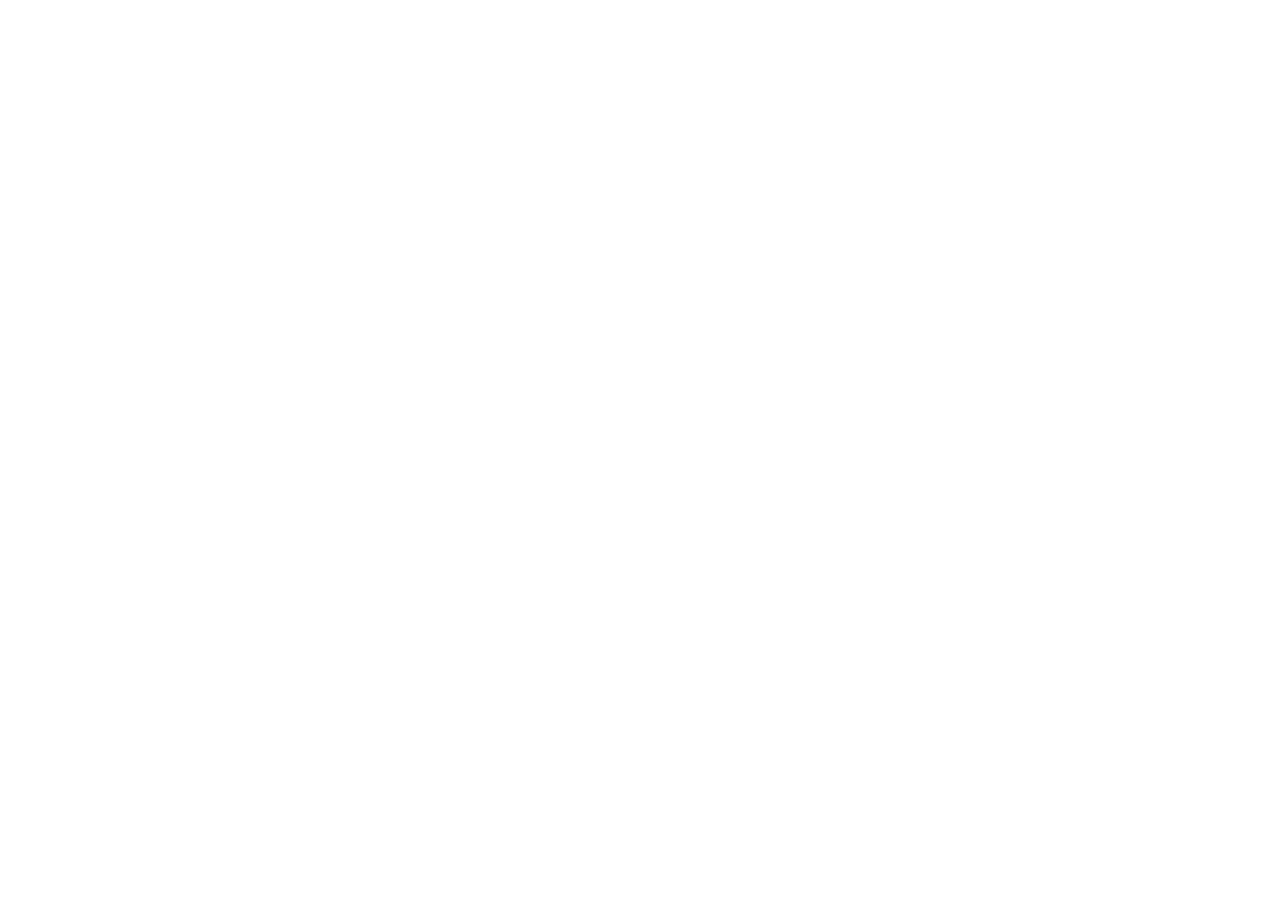
==== index.html @ 356bc5d8 "first commit" ====
<!DOCTYPE html>
<html lang="en">
<head>
    <meta charset="UTF-8">
    <meta http-equiv="X-UA-Compatible" content="IE=edge">
    <meta name="viewport" content="width=device-width, initial-scale=1.0">
    <title>Document</title>
</head>
<body>
    
</body>
</html>
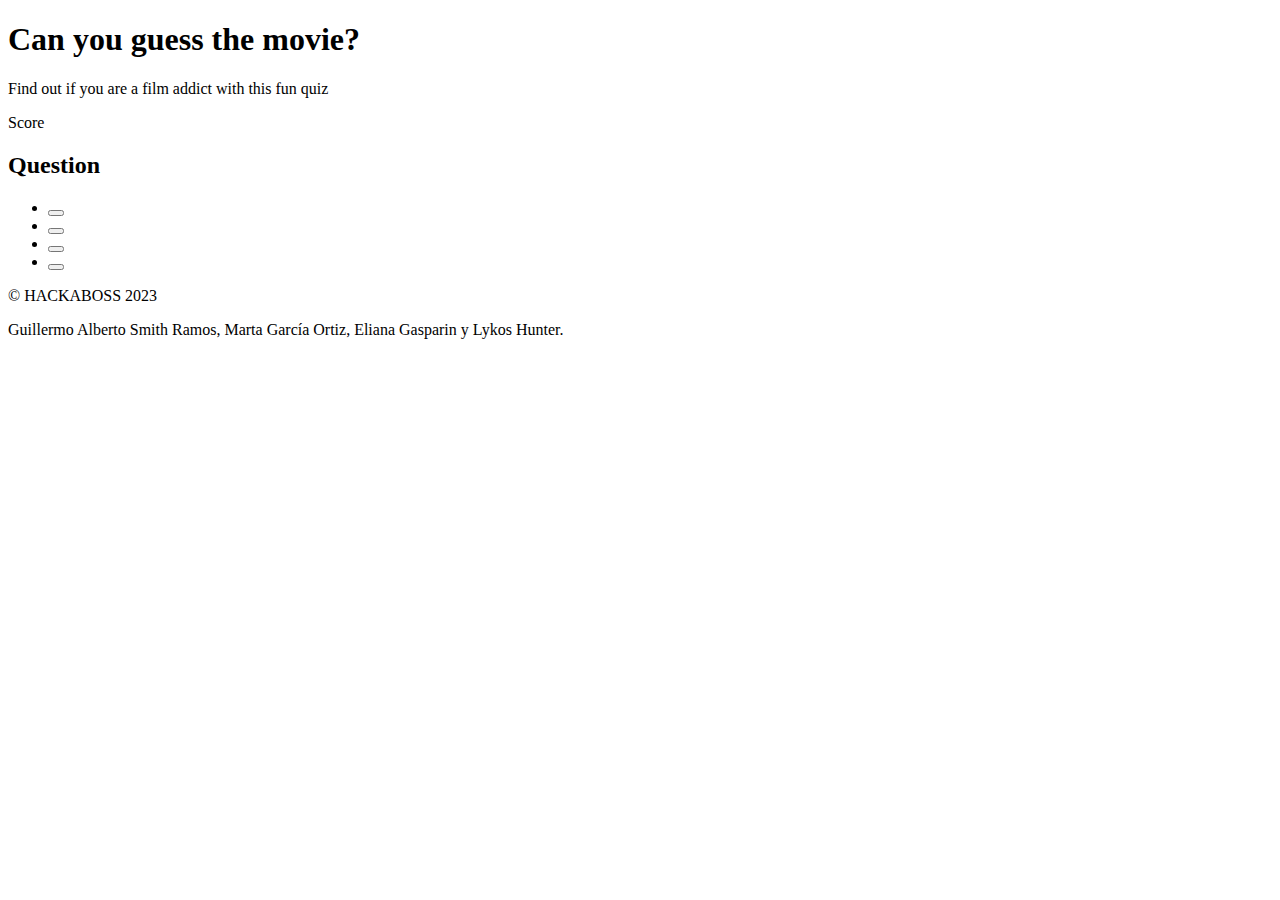
==== commit a0ecbfc1: "primer html base" ====
--- a/index.html
+++ b/index.html
@@ -1,12 +1,32 @@
 <!DOCTYPE html>
-<html lang="en">
+<html lang="es">
 <head>
     <meta charset="UTF-8">
     <meta http-equiv="X-UA-Compatible" content="IE=edge">
     <meta name="viewport" content="width=device-width, initial-scale=1.0">
-    <title>Document</title>
+    <title>Movie Quiz</title>
 </head>
 <body>
-    
+    <header>
+        <h1>Can you guess the movie?</h1>
+        <p>Find out if you are a film addict with this fun quiz</p>
+    </header>
+    <main>
+        <div>
+            <p>Score</p>
+        </div>
+        <h2 id="question">Question</h2>
+        <ul>
+            <li><button class="answers"></button></li>
+            <li><button class="answers"></button></li>
+            <li><button class="answers"></button></li>
+            <li><button class="answers"></button></li>
+        </ul>
+    </main>
+    <footer>
+        <p>&copy; HACKABOSS 2023</p>
+        <p>Guillermo Alberto Smith Ramos, Marta García Ortiz, Eliana Gasparin y Lykos Hunter.</p>
+    </footer>
+    <script type="module" src="moviequiz.js"></script>
 </body>
 </html>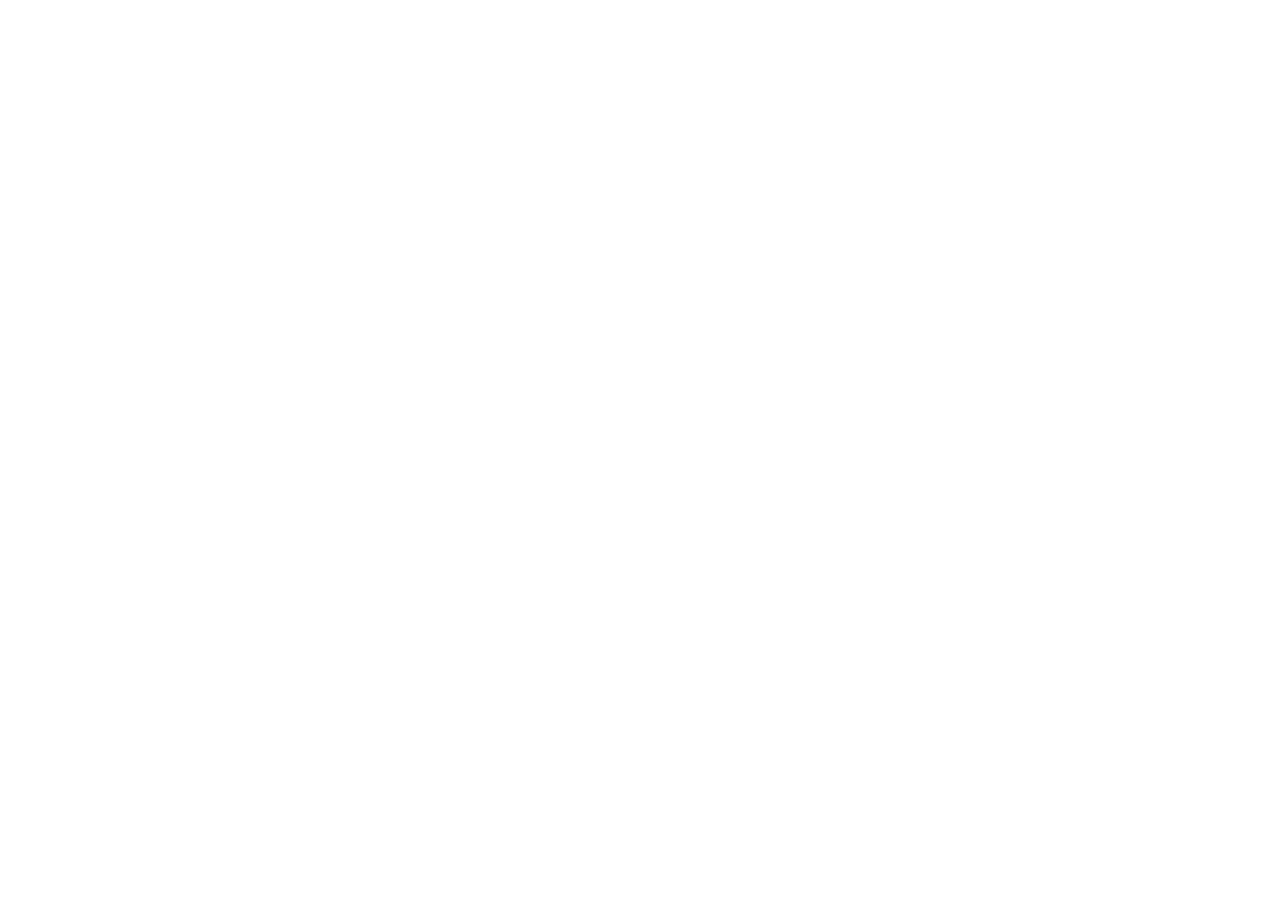
==== commit d0575ba8: "estilo" ====
--- a/index.html
+++ b/index.html
@@ -1,32 +1,13 @@
 <!DOCTYPE html>
-<html lang="es">
+<html lang="en">
 <head>
     <meta charset="UTF-8">
     <meta http-equiv="X-UA-Compatible" content="IE=edge">
     <meta name="viewport" content="width=device-width, initial-scale=1.0">
-    <title>Movie Quiz</title>
+    <title>Document</title>
+    <link rel="stylesheet" href="style.css"/>
 </head>
 <body>
-    <header>
-        <h1>Can you guess the movie?</h1>
-        <p>Find out if you are a film addict with this fun quiz</p>
-    </header>
-    <main>
-        <div>
-            <p>Score</p>
-        </div>
-        <h2 id="question">Question</h2>
-        <ul>
-            <li><button class="answers"></button></li>
-            <li><button class="answers"></button></li>
-            <li><button class="answers"></button></li>
-            <li><button class="answers"></button></li>
-        </ul>
-    </main>
-    <footer>
-        <p>&copy; HACKABOSS 2023</p>
-        <p>Guillermo Alberto Smith Ramos, Marta García Ortiz, Eliana Gasparin y Lykos Hunter.</p>
-    </footer>
-    <script type="module" src="moviequiz.js"></script>
+    
 </body>
 </html>--- a/style.css
+++ b/style.css
@@ -0,0 +1,72 @@
+* {
+    margin: 0;
+    padding: 0;
+}
+
+html {
+    background-repeat: no-repeat;
+    background-size: cover;
+}
+
+main {
+    display: flex;
+    flex-direction: column;
+    justify-content: center;
+    align-items: center;
+}
+
+header {
+    background-color: black;
+    color: white;
+    text-align: center;
+    padding: 7px;
+    margin-bottom: 7px;
+    width: 100%;
+}
+
+#question {
+    width: 30rem;
+    text-align: center;
+    border-radius: 3rem;
+    background-color: black;
+    color: white;
+    border-style: solid;
+    text-align: center;
+    padding: 10px 20px;
+    margin: 3%;
+}
+
+#answer {
+    display: flex;
+    flex-direction: column;
+}
+
+li {
+    list-style: none;
+}
+
+.answers {
+    background-color: white;
+    color: black;
+    width: 30rem;
+    border-radius: 3rem;
+    padding: 10px 20px;
+    margin: 5px 40px 5px;
+}
+
+.answers:hover {
+    background-color: rgb(8, 97, 67);
+}
+
+.answers:active {
+    background-color: gray;
+}
+
+footer {
+    background-color: black;
+    color: white;
+    position: absolute;
+    bottom: 0;
+    width: 100%;
+    height: 40px;
+}
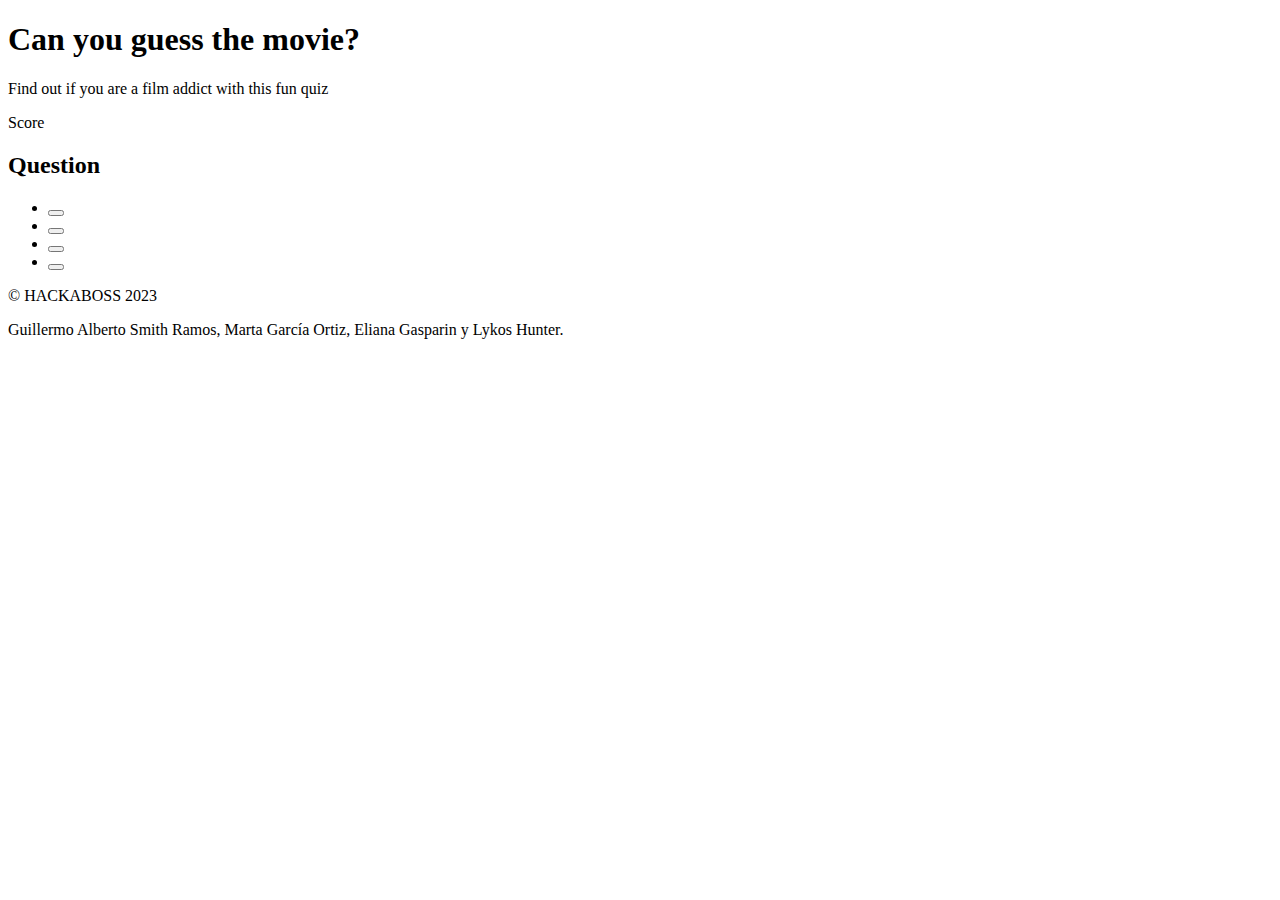
==== commit 19c81408: "segundo commit" ====
--- a/index.html
+++ b/index.html
@@ -1,13 +1,32 @@
 <!DOCTYPE html>
-<html lang="en">
+<html lang="es">
 <head>
     <meta charset="UTF-8">
     <meta http-equiv="X-UA-Compatible" content="IE=edge">
     <meta name="viewport" content="width=device-width, initial-scale=1.0">
-    <title>Document</title>
-    <link rel="stylesheet" href="style.css"/>
+    <title>Movie Quiz</title>
 </head>
 <body>
-    
+    <header>
+        <h1>Can you guess the movie?</h1>
+        <p>Find out if you are a film addict with this fun quiz</p>
+    </header>
+    <main>
+        <div>
+            <p id="points">Score</p>
+        </div>
+        <h2 id="question">Question</h2>
+        <ul>
+            <li><button class="answers"></button></li>
+            <li><button class="answers"></button></li>
+            <li><button class="answers"></button></li>
+            <li><button class="answers"></button></li>
+        </ul>
+    </main>
+    <footer>
+        <p>&copy; HACKABOSS 2023</p>
+        <p>Guillermo Alberto Smith Ramos, Marta García Ortiz, Eliana Gasparin y Lykos Hunter.</p>
+    </footer>
+    <script type="module" src="moviequiz.js"></script>
 </body>
 </html>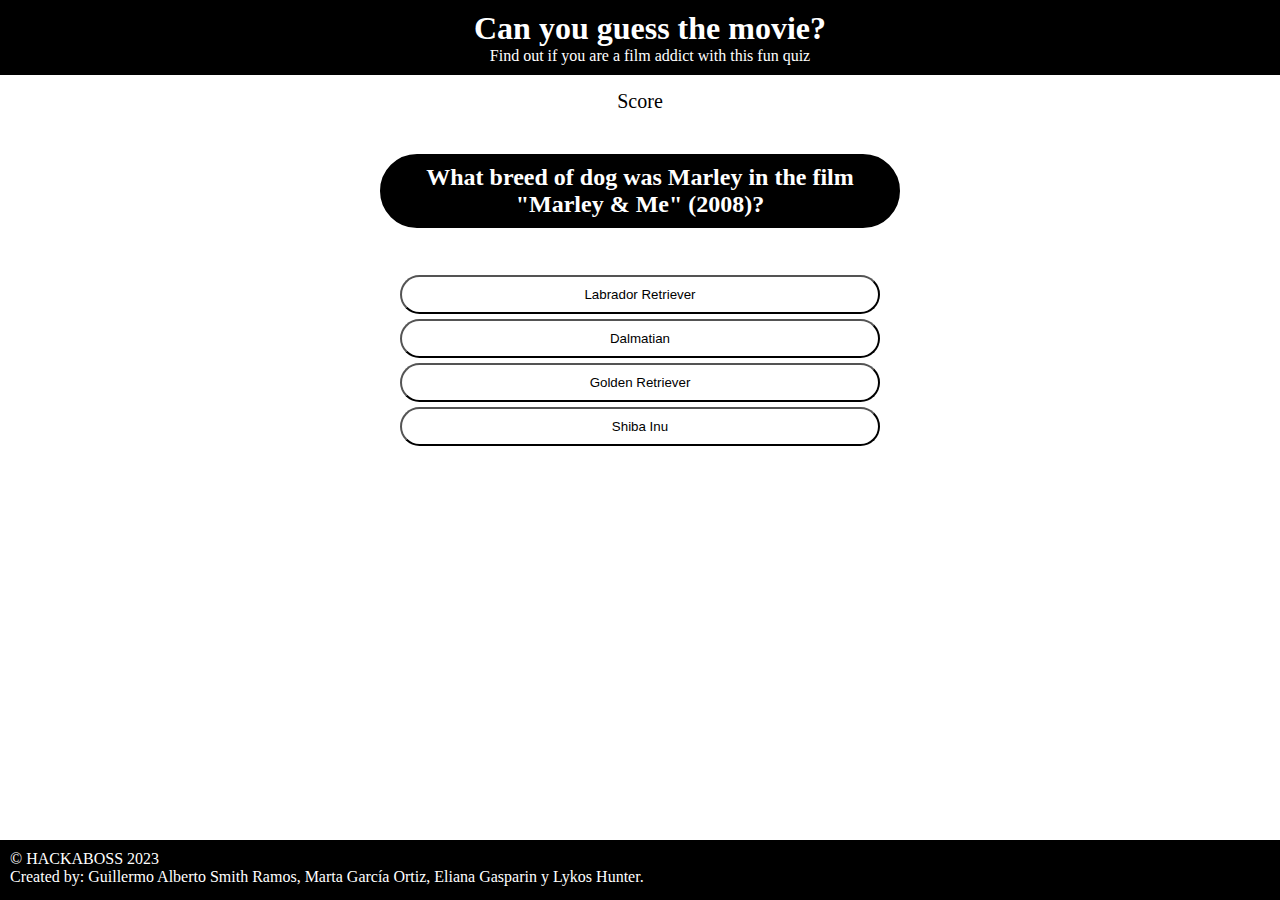
==== commit 670a23eb: "creación del archivo js basado en el json dado" ====
--- a/index.html
+++ b/index.html
@@ -1,10 +1,9 @@
 <!DOCTYPE html>
-<html lang="es">
+<html>
 <head>
-    <meta charset="UTF-8">
-    <meta http-equiv="X-UA-Compatible" content="IE=edge">
-    <meta name="viewport" content="width=device-width, initial-scale=1.0">
-    <title>Movie Quiz</title>
+	<meta charset="UTF-8">
+	<title>Trivia Game</title>
+    <link rel="stylesheet" href="style.css"/>
 </head>
 <body>
     <header>
@@ -16,17 +15,18 @@
             <p id="points">Score</p>
         </div>
         <h2 id="question">Question</h2>
-        <ul>
-            <li><button class="answers"></button></li>
-            <li><button class="answers"></button></li>
-            <li><button class="answers"></button></li>
-            <li><button class="answers"></button></li>
-        </ul>
+        <div id="answers">
+        </div>
     </main>
     <footer>
         <p>&copy; HACKABOSS 2023</p>
-        <p>Guillermo Alberto Smith Ramos, Marta García Ortiz, Eliana Gasparin y Lykos Hunter.</p>
+        <p>Created by: Guillermo Alberto Smith Ramos, Marta García Ortiz, Eliana Gasparin y Lykos Hunter.</p>
     </footer>
-    <script type="module" src="moviequiz.js"></script>
+    <script type="module" src="juego.js"></script>
 </body>
-</html>+</html>
+
+
+
+
+
--- a/style.css
+++ b/style.css
@@ -0,0 +1,73 @@
+* {
+    margin: 0;
+    padding: 0;
+}
+
+/* Centrar main */
+main {
+    display: flex;
+    flex-direction: column;
+    justify-content: center;
+    align-items: center;
+}
+
+/* Customizar el header */
+header {
+    background-color: black;
+    color: white;
+    text-align: center;
+    padding: 10px;
+    width: 100%;
+}
+
+/*Customizar la puntuación */
+#points {
+    font-size: 20px;
+    margin-top: 15px;
+}
+
+/* Customizar la pregunta */
+#question {
+    width: 30rem;
+    text-align: center;
+    border-radius: 3rem;
+    background-color: black;
+    color: white;
+    border-style: solid;
+    text-align: center;
+    padding: 10px 20px;
+    margin: 3%;
+}
+
+/* Crear columna de respuestas y customizar los botones */
+button {
+    display: flex;
+    flex-direction: column;
+    background-color: white;
+    color: black;
+    width: 30rem;
+    border-radius: 3rem;
+    padding: 10px 20px;
+    margin: 5px 40px 5px;
+}
+
+/* Color de los botones al pasar por ellos */
+button:hover {
+    background-color: rgb(8, 97, 67);
+}
+
+/*Color del botón seleccionado */
+button:active {
+    background-color: gray;
+}
+
+/*Customizar el footer */
+footer {
+    background-color: black;
+    color: white;
+    position: absolute;
+    bottom: 0;
+    width: 100%;
+    height: 40px;
+    padding: 10px;
+}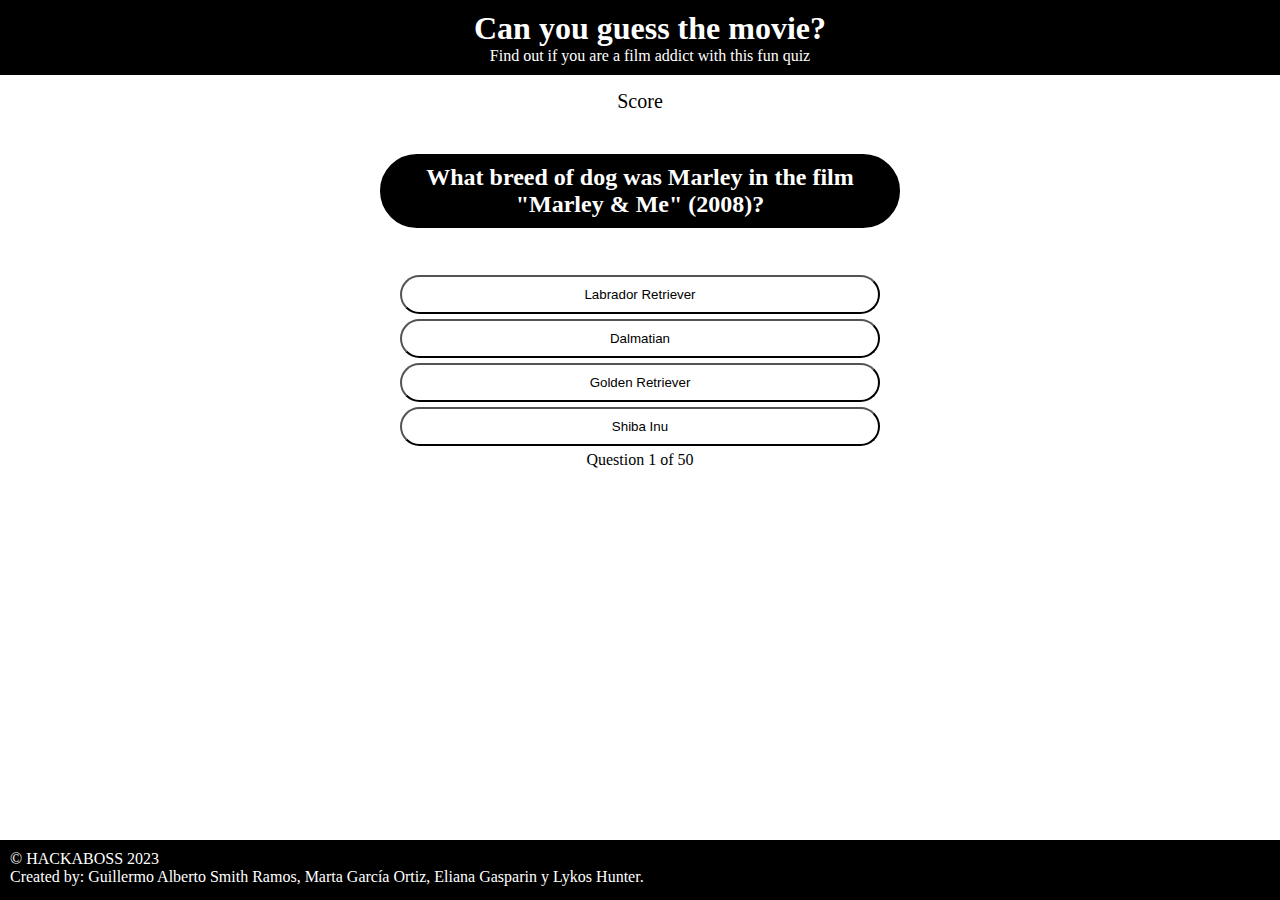
==== commit 0ed57e4f: "Add files via upload" ====
--- a/index.html
+++ b/index.html
@@ -1,5 +1,5 @@
 <!DOCTYPE html>
-<html>
+<html lang="en">
 <head>
 	<meta charset="UTF-8">
 	<title>Trivia Game</title>
@@ -17,6 +17,7 @@
         <h2 id="question">Question</h2>
         <div id="answers">
         </div>
+        <div id="progress"></div>
     </main>
     <footer>
         <p>&copy; HACKABOSS 2023</p>
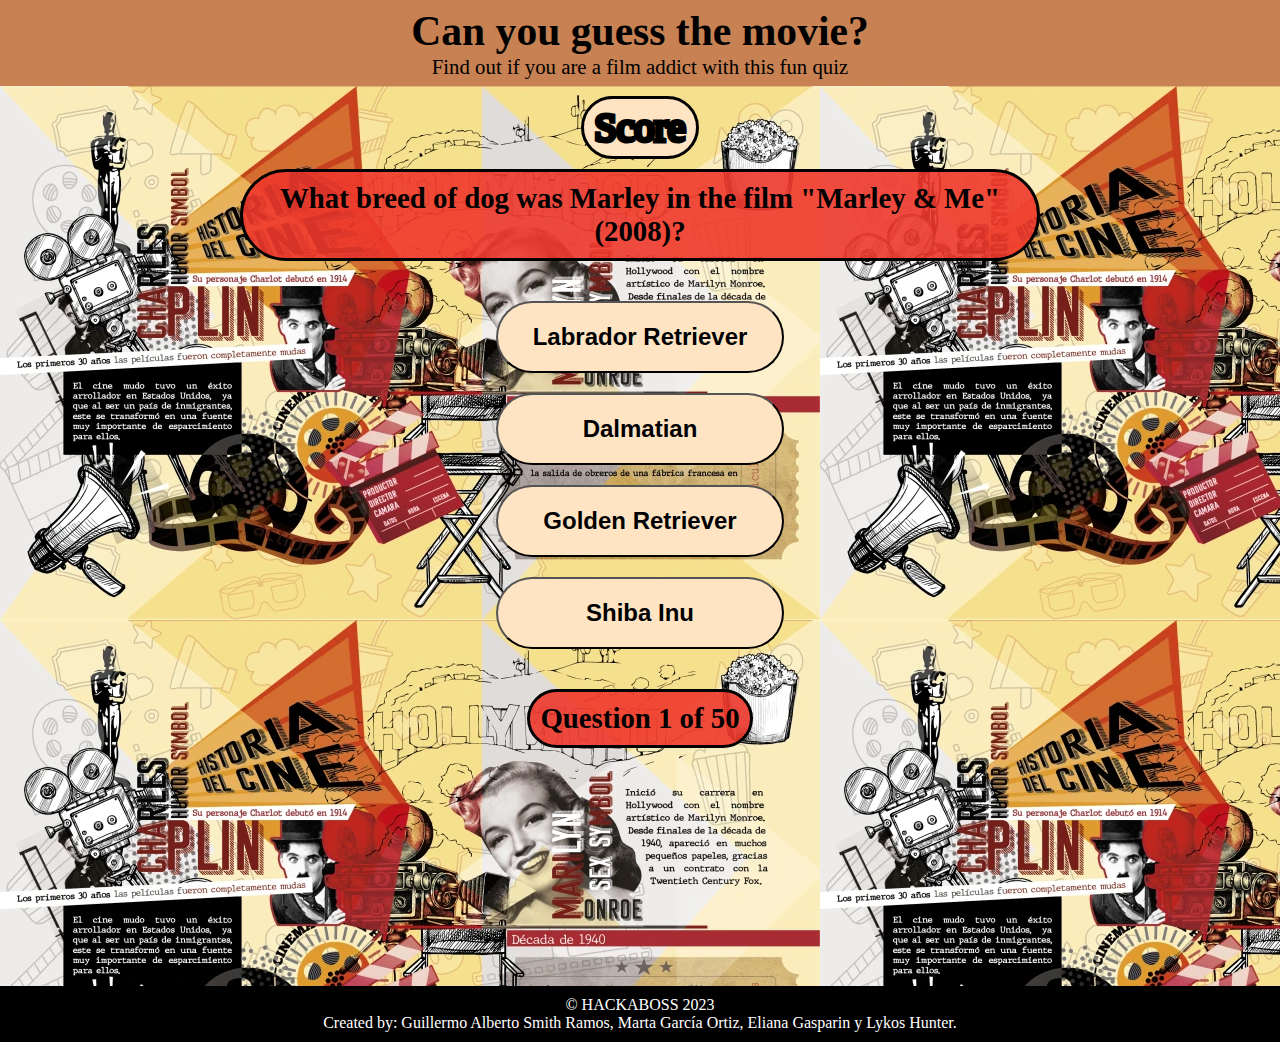
==== commit 08475cfe: "Add files via upload" ====
--- a/index.html
+++ b/index.html
@@ -1,30 +1,33 @@
 <!DOCTYPE html>
-<html lang="en">
-<head>
-	<meta charset="UTF-8">
-	<title>Trivia Game</title>
-    <link rel="stylesheet" href="style.css"/>
-</head>
-<body>
-    <header>
-        <h1>Can you guess the movie?</h1>
-        <p>Find out if you are a film addict with this fun quiz</p>
-    </header>
-    <main>
-        <div>
-            <p id="points">Score</p>
-        </div>
-        <h2 id="question">Question</h2>
-        <div id="answers">
-        </div>
-        <div id="progress"></div>
-    </main>
-    <footer>
-        <p>&copy; HACKABOSS 2023</p>
-        <p>Created by: Guillermo Alberto Smith Ramos, Marta García Ortiz, Eliana Gasparin y Lykos Hunter.</p>
-    </footer>
+<html>
+    <head>
+	    <meta charset="UTF-8">
+        <meta lang ="en">
+        <meta http-equiv="X-UA-Compatible" content="IE=edge">
+        <meta name="viewport" content="width=device-width, initial-scale=1.0">
+	    <title>Trivia Game</title>
+        <link rel="stylesheet" href="style.css"/>
+    </head>
+    <body>
+        <header>
+            <h1>Can you guess the movie?</h1>
+            <p>Find out if you are a film addict with this fun quiz</p>
+        </header>
+        <main>
+            <div>
+                <p id="points">Score</p>
+            </div>
+            <h2 id="question">Question</h2>
+            <div id="answers">
+            </div>
+            <div id="progress"></div>
+        </main>
+        <footer>
+            <p>&copy; HACKABOSS 2023</p>
+            <p>Created by: Guillermo Alberto Smith Ramos, Marta García Ortiz, Eliana Gasparin y Lykos Hunter.</p>
+        </footer>
     <script type="module" src="juego.js"></script>
-</body>
+    </body>
 </html>
 
 
--- a/style.css
+++ b/style.css
@@ -1,54 +1,98 @@
 * {
     margin: 0;
     padding: 0;
+    box-sizing: border-box;
+}
+
+html, body {
+    font-size: 1rem;
+    font-family: Georgia, 'Times New Roman', Times, serif;
+    height: 100vh;
+    width: 100vw;
 }
 
 /* Centrar main */
 main {
     display: flex;
     flex-direction: column;
-    justify-content: center;
     align-items: center;
+    background-image: url("./imagenes/cine");
+    height: 100%;
+    width: 100%;
 }
 
 /* Customizar el header */
 header {
-    background-color: black;
-    color: white;
+    background-color: rgba(177, 78, 12, 0.712);
+    color: black;
     text-align: center;
-    padding: 10px;
+    padding: 7px;
     width: 100%;
-}
-
-/*Customizar la puntuación */
-#points {
-    font-size: 20px;
-    margin-top: 15px;
+    font-size: 1.3rem;
 }
 
 /* Customizar la pregunta */
 #question {
-    width: 30rem;
+    width: 90%;
     text-align: center;
     border-radius: 3rem;
-    background-color: black;
-    color: white;
+    background-color: rgba(238, 56, 44, 0.904);
+    color: black;
     border-style: solid;
     text-align: center;
-    padding: 10px 20px;
-    margin: 3%;
+    padding: 10px 10px;
+    margin-top: 10px;
+    font-size: 1.8rem;
 }
+
+#answers {
+    width: 100%;
+    display: flex;
+    flex-direction: column;
+    align-items: center;
+    justify-content: center;
+    margin: 20px;
+}
+
+#points {
+    font-weight: lighter;
+    font-size: 2.5rem;
+    color: rgb(204, 25, 25);
+    -webkit-text-stroke: 5px black;
+    margin-top: 20px;
+    background-color: bisque;
+    border-radius: 3rem;
+    border-style: solid;
+    padding: 5px 10px;
+    border-color: black;
+}
+
+#progress {
+    width: 100px%;
+    text-align: center;
+    border-radius: 3rem;
+    background-color: rgba(238, 56, 44, 0.904);
+    color: black;
+    border-style: solid;
+    text-align: center;
+    padding: 10px 10px;
+    margin-top: 10px;
+    font-size: 1.8rem;
+    font-weight: bold;
+}
+
 
 /* Crear columna de respuestas y customizar los botones */
 button {
-    display: flex;
-    flex-direction: column;
-    background-color: white;
+    background-color: bisque;
     color: black;
-    width: 30rem;
+    width: 18rem;
     border-radius: 3rem;
-    padding: 10px 20px;
-    margin: 5px 40px 5px;
+    padding: 20px 20px;
+    margin-top: 5px;
+    margin-bottom: 5px;
+    font-size: 1.5rem;
+    font-weight: bold;
 }
 
 /* Color de los botones al pasar por ellos */
@@ -65,9 +109,31 @@
 footer {
     background-color: black;
     color: white;
-    position: absolute;
+    position: relative;
     bottom: 0;
     width: 100%;
-    height: 40px;
     padding: 10px;
+    text-align: center;
+}
+
+@media (min-width: 1000px) {
+
+    html {
+        font-size: 1rem;
+    }
+
+    #points {
+        margin-top: 10px;
+    }
+
+    #question {
+        width: 50rem;
+        margin-bottom: 10px;
+        margin-top: 10px;
+    }
+
+    button {
+        margin: 10px 40px 10px;
+    }
+
 }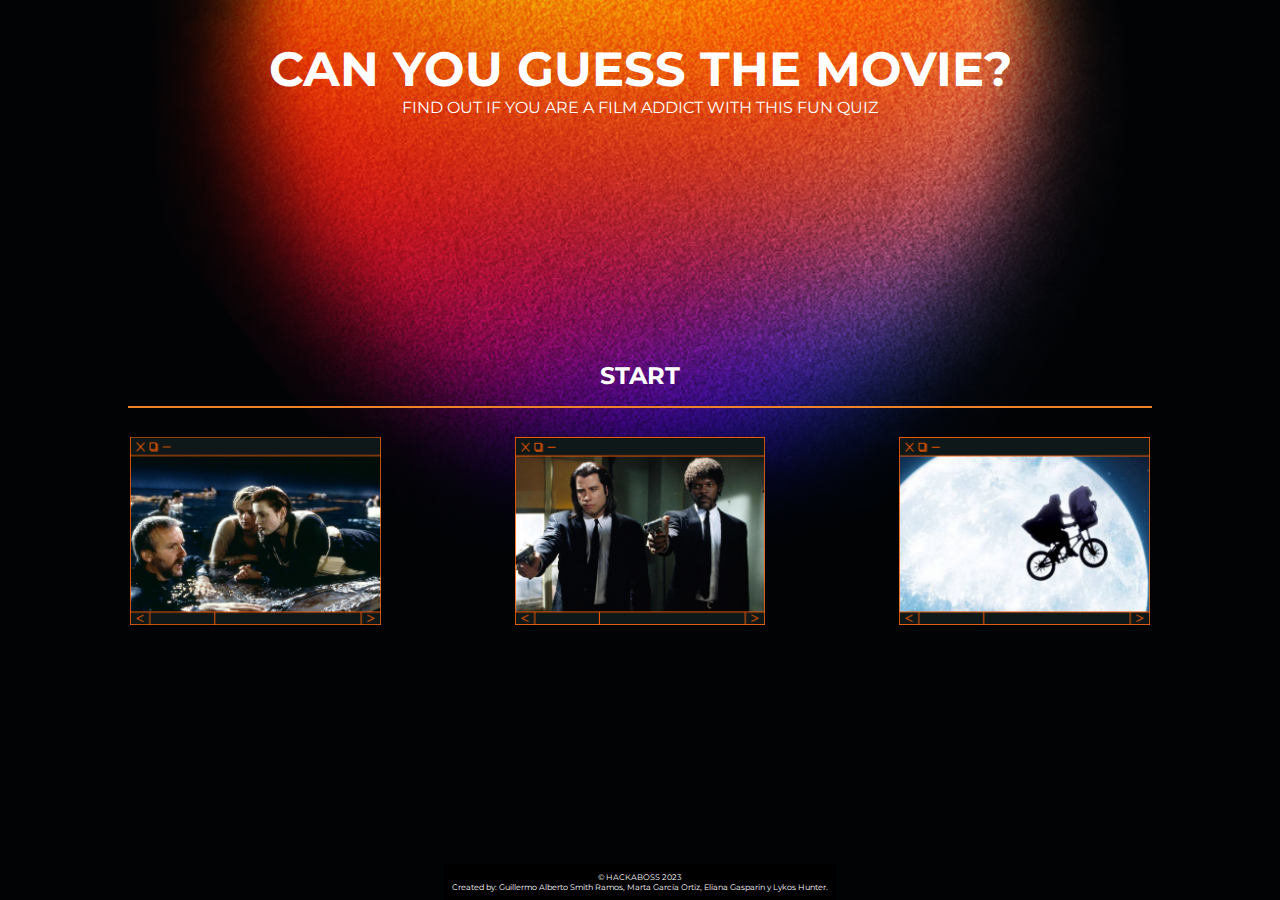
==== commit a9746312: "diseño" ====
--- a/index.html
+++ b/index.html
@@ -6,31 +6,38 @@
         <meta http-equiv="X-UA-Compatible" content="IE=edge">
         <meta name="viewport" content="width=device-width, initial-scale=1.0">
 	    <title>Trivia Game</title>
-        <link rel="stylesheet" href="style.css"/>
+        <link rel="stylesheet" href="style.css" />
+        <link rel="preconnect" href="https://fonts.googleapis.com" />
+        <link rel="preconnect" href="https://fonts.gstatic.com" crossorigin />
+        <link href="https://fonts.googleapis.com/css2?family=Montserrat:ital,wght@0,100;0,200;0,300;0,400;0,500;0,600;0,700;0,800;0,900;1,100;1,200;1,300;1,400;1,500;1,600;1,700;1,800;1,900&display=swap" rel="stylesheet" />
     </head>
     <body>
         <header>
             <h1>Can you guess the movie?</h1>
             <p>Find out if you are a film addict with this fun quiz</p>
         </header>
-        <main>
-            <div>
-                <p id="points">Score</p>
+        <main>            
+            <button class="start">Start</button>
+            <hr />
+            <div id="images">
+                <img src="images/titanic.png" alt="Picture of the movie Titanic" />
+                <img src="images/pulp-fiction.png" alt="Picture of the movie Pulp Fiction" />
+                <img src="images/et.png" alt="Picture of the movie E.T." />
             </div>
-            <h2 id="question">Question</h2>
-            <div id="answers">
+            <div class="modal">
+                <div class="modal-content">
+                    <p id="points">Score: 0</p>
+                    <h2 id="question">Question</h2>
+                    <div id="answers"></div>
+                    <div id="progress"></div>
+                </div>
             </div>
-            <div id="progress"></div>
         </main>
         <footer>
             <p>&copy; HACKABOSS 2023</p>
             <p>Created by: Guillermo Alberto Smith Ramos, Marta García Ortiz, Eliana Gasparin y Lykos Hunter.</p>
         </footer>
     <script type="module" src="juego.js"></script>
+    <script type="module" src="modal.js"></script>
     </body>
-</html>
-
-
-
-
-
+</html>--- a/style.css
+++ b/style.css
@@ -4,136 +4,219 @@
     box-sizing: border-box;
 }
 
-html, body {
-    font-size: 1rem;
-    font-family: Georgia, 'Times New Roman', Times, serif;
+html {
+    background-image: url("./images/Services.png");
+    background-repeat: no-repeat;
+    background-attachment: fixed;
+    background-position: center;
+    background-size: cover;
+    font-size: 1rem;
+    font-family: "Montserrat", sans-serif;
+    width: 100vw;
     height: 100vh;
-    width: 100vw;
-}
-
-/* Centrar main */
-main {
-    display: flex;
+}
+
+body {
+    display: flex;
+    justify-content: space-between;
     flex-direction: column;
     align-items: center;
-    background-image: url("./imagenes/cine");
+    width: 100%;
     height: 100%;
+}
+
+/* Header */
+
+header {
+    padding: 1.5rem;
+    margin-top: 1rem;
+    color: rgb(255, 255, 255);
+    font-size: 1rem;
+    text-transform: uppercase;
+    text-align: center;
+}
+
+/* Main */
+
+main {
+    display: flex;
+    flex-direction: column;
+    justify-content: center;
+}
+
+/* Botón de inicio */
+
+.start {
+    margin-bottom: 1rem;
+    position: relative;
+    color: rgb(255, 255, 255);
+    background: none;
+    border: none;
+    font-size: 1.5rem;
+    font-family: "Montserrat", sans-serif;
+    font-weight: bold;
+    text-transform: uppercase;
+}
+
+/* Color del botón de inicio al pasar por el mismo */
+
+.start:hover {
+    color: rgb(171, 130, 210);
+}
+
+hr {
+    margin: auto;
+    background-color: rgb(238, 130, 41);
+    border: none;
+    width: 80%;
+    height: 0.1rem;
+}
+
+/* Imágenes */
+
+#images {
+    margin: 0.8rem;
+    display: flex;
+    flex-wrap: wrap;
+    justify-content: space-evenly;
+}
+img {
+    margin: 1rem;
+    width: 40%;
+}
+
+/* Modal */
+
+.modal {
+    display: none;
+    position: fixed;
+    left: 0;
+    top: 0;
     width: 100%;
 }
 
-/* Customizar el header */
-header {
-    background-color: rgba(177, 78, 12, 0.712);
-    color: black;
-    text-align: center;
-    padding: 7px;
-    width: 100%;
-    font-size: 1.3rem;
-}
-
-/* Customizar la pregunta */
-#question {
-    width: 90%;
-    text-align: center;
-    border-radius: 3rem;
-    background-color: rgba(238, 56, 44, 0.904);
-    color: black;
-    border-style: solid;
-    text-align: center;
-    padding: 10px 10px;
-    margin-top: 10px;
-    font-size: 1.8rem;
-}
-
-#answers {
-    width: 100%;
-    display: flex;
+.modal-content {
+    display: flex;
+    margin: 1rem;
+    gap: 1rem;
     flex-direction: column;
     align-items: center;
     justify-content: center;
-    margin: 20px;
-}
+}
+
+/* Preguntas */
+
+#question {
+    margin: 1rem;
+    color: rgb(255, 255, 255);
+    font-size: 1.5rem;
+    font-weight: lighter;
+    text-align: center;
+}
+
+/* Respuestas */
+
+#answers {
+    display: flex;
+    margin: 1rem;
+    flex-wrap: wrap;
+    align-items: center;
+    justify-content: center;
+}
+
+/* Puntos */
 
 #points {
-    font-weight: lighter;
-    font-size: 2.5rem;
-    color: rgb(204, 25, 25);
-    -webkit-text-stroke: 5px black;
-    margin-top: 20px;
-    background-color: bisque;
+    align-items: start;
+    color: rgb(255, 255, 255);
+    font-size: 1rem;
+}
+
+/* Contador de preguntas */
+
+#progress {
+    text-align: center;
+    color: rgb(207, 193, 188);
+    font-size: 1rem;
+}
+
+/* Columna de respuestas y personalizacion de los botones */
+
+#answers button {
+    margin: 1rem;
+    padding: 1rem;
+    background-color: rgb(0, 0, 0);
+    color: rgb(151, 208, 255);
     border-radius: 3rem;
-    border-style: solid;
-    padding: 5px 10px;
-    border-color: black;
-}
-
-#progress {
-    width: 100px%;
-    text-align: center;
-    border-radius: 3rem;
-    background-color: rgba(238, 56, 44, 0.904);
+    font-family: "Montserrat", sans-serif;
+    font-size: 1rem;
+    font-weight: bold;
+}
+
+/* Color de los botones al pasar por ellos */
+
+#answers button:hover {
+    background-color: rgb(30, 14, 255);
+}
+
+/* Color del botón seleccionado */
+
+#answers button:active {
+    background-color: rgb(136, 119, 222);
     color: black;
-    border-style: solid;
-    text-align: center;
-    padding: 10px 10px;
-    margin-top: 10px;
-    font-size: 1.8rem;
-    font-weight: bold;
-}
-
-
-/* Crear columna de respuestas y customizar los botones */
-button {
-    background-color: bisque;
-    color: black;
-    width: 18rem;
-    border-radius: 3rem;
-    padding: 20px 20px;
-    margin-top: 5px;
-    margin-bottom: 5px;
-    font-size: 1.5rem;
-    font-weight: bold;
-}
-
-/* Color de los botones al pasar por ellos */
-button:hover {
-    background-color: rgb(8, 97, 67);
-}
-
-/*Color del botón seleccionado */
-button:active {
-    background-color: gray;
-}
-
-/*Customizar el footer */
+}
+
+/* Footer */
+
 footer {
+    padding: 0.5rem;
+    position: relative;
     background-color: black;
     color: white;
-    position: relative;
-    bottom: 0;
-    width: 100%;
-    padding: 10px;
-    text-align: center;
-}
-
-@media (min-width: 1000px) {
-
-    html {
+    font-size: 0.5rem;
+    text-align: center;
+}
+
+/* Diseño responsive para tablets */
+
+@media (min-width: 700px) {
+    h1 {
+        font-size: 2rem;
+    }
+
+    header p {
         font-size: 1rem;
     }
 
+    img {
+        width: 35%;
+    }
+
     #points {
-        margin-top: 10px;
+        font-size: 1rem;
     }
 
     #question {
-        width: 50rem;
-        margin-bottom: 10px;
-        margin-top: 10px;
+        font-size: 1.6rem;
+    }
+
+    #answers button {
+        font-size: 1.5rem;
     }
 
     button {
         margin: 10px 40px 10px;
     }
-
-}+}
+
+/* Diseño responsive para ordenador */
+
+@media (min-width: 1000px) {
+    h1 {
+        font-size: 3rem;
+    }
+
+    img {
+        width: 20%;
+    }
+}
